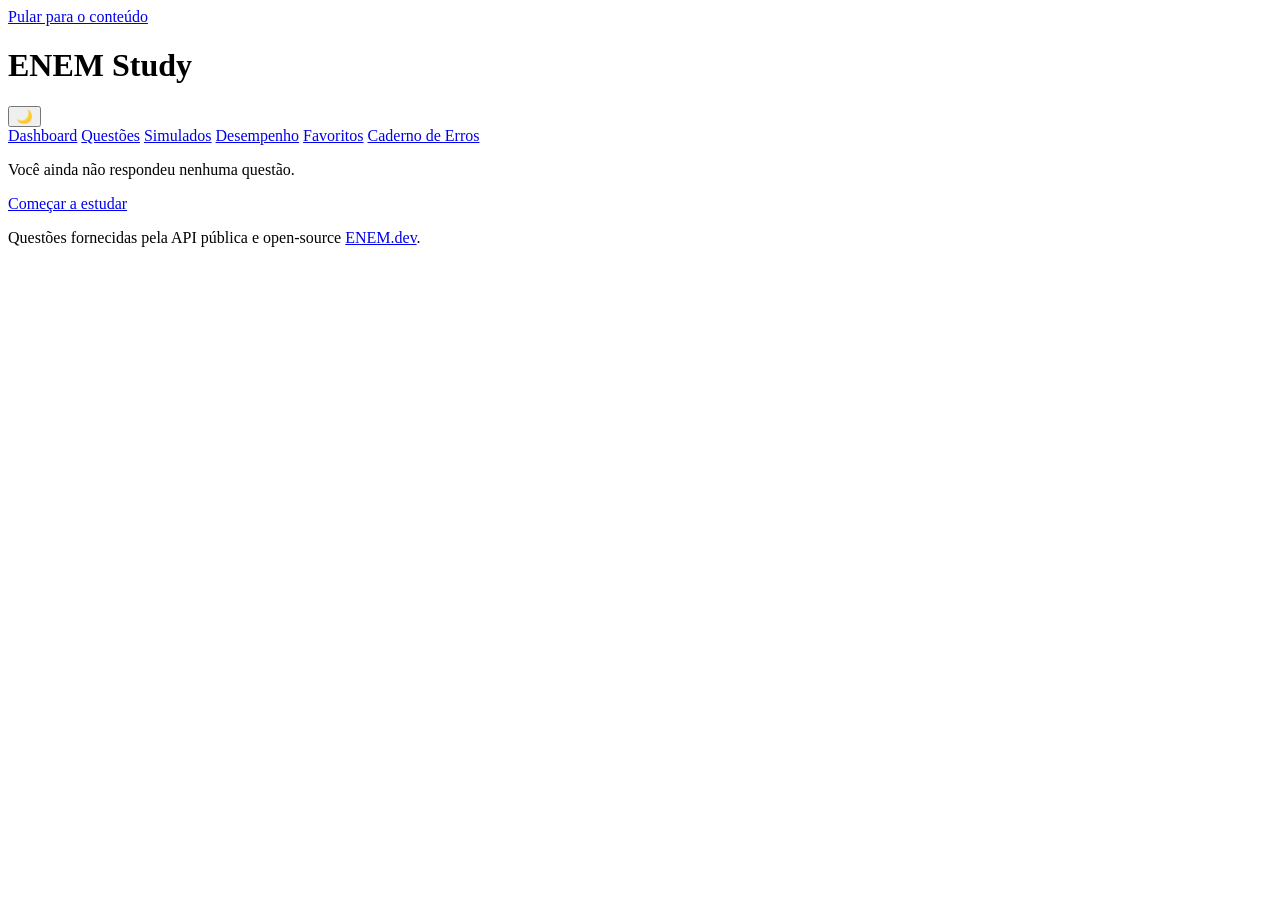
==== pages/desempenho.html @ bc512d7f "Rename desempenho.html to pages/desempenho.html" ====
<!DOCTYPE html>
<html lang="pt-BR">
<head>
  <meta charset="UTF-8" />
  <meta name="viewport" content="width=device-width, initial-scale=1.0" />
  <title>ENEM Study — Desempenho</title>
  <link rel="stylesheet" href="../css/global.css" />
  <link rel="stylesheet" href="../css/listas.css" />
  <link rel="preconnect" href="https://fonts.googleapis.com" />
  <script>
    // Aplica o tema salvo ANTES da primeira renderização (evita flash).
    // Única exceção deliberada à regra de que só storage.js acessa
    // localStorage: precisa rodar de forma síncrona no <head>.
    try {
      var config = JSON.parse(localStorage.getItem('enemStudy:config'));
      if (config && config.tema === 'escuro') {
        document.documentElement.setAttribute('data-tema', 'escuro');
      }
    } catch (erro) {
      // localStorage indisponível — segue com o tema claro padrão.
    }
  </script>
</head>
<body>
  <a href="#main" class="skip-link">Pular para o conteúdo</a>
  <header class="topo">
    <div class="topo-linha">
      <h1>ENEM Study</h1>
      <button id="btn-tema" type="button" class="botao-tema" aria-label="Ativar tema escuro">🌙</button>
    </div>
    <nav class="nav" aria-label="Navegação principal">
      <a class="nav-link" href="../index.html">Dashboard</a>
      <a class="nav-link" href="questoes.html">Questões</a>
      <a class="nav-link" href="simulados.html">Simulados</a>
      <a class="nav-link" href="desempenho.html">Desempenho</a>
      <a class="nav-link" href="favoritos.html">Favoritos</a>
      <a class="nav-link" href="erros.html">Caderno de Erros</a>
    </nav>
  </header>

  <main class="conteudo" id="main">
    <section id="estado-sem-dados" class="cartao cartao--central">
      <p>Você ainda não respondeu nenhuma questão.</p>
      <a href="questoes.html" class="botao botao--primario">Começar a estudar</a>
    </section>

    <div id="desempenho-conteudo" hidden>
      <section class="grade-stats">
        <div class="cartao stat-card">
          <span class="stat-label">Total de questões</span>
          <span id="resumo-total" class="stat-valor">0</span>
        </div>
        <div class="cartao stat-card">
          <span class="stat-label">Acertos</span>
          <span id="resumo-acertos" class="stat-valor">0</span>
        </div>
        <div class="cartao stat-card">
          <span class="stat-label">Taxa de acerto geral</span>
          <span id="resumo-taxa" class="stat-valor">0%</span>
        </div>
      </section>

      <section class="cartao">
        <h2>Desempenho por área</h2>
        <div class="tabela-scroll">
          <table class="tabela">
            <thead>
              <tr>
                <th scope="col">Área</th>
                <th scope="col">Questões</th>
                <th scope="col">Acertos</th>
                <th scope="col">Taxa de acerto</th>
              </tr>
            </thead>
            <tbody id="tabela-disciplinas"></tbody>
          </table>
        </div>
      </section>

      <section class="cartao">
        <h2>Questões por dia (últimos 14 dias)</h2>
        <div id="grafico-questoes-por-dia" class="grafico-barras"></div>
      </section>
    </div>
  </main>

  <footer class="rodape">
    <p>Questões fornecidas pela API pública e open-source <a href="https://enem.dev" target="_blank" rel="noopener">ENEM.dev</a>.</p>
  </footer>

  <script type="module" src="../js/app.js"></script>
  <script type="module" src="../js/desempenho.js"></script>
</body>
</html>
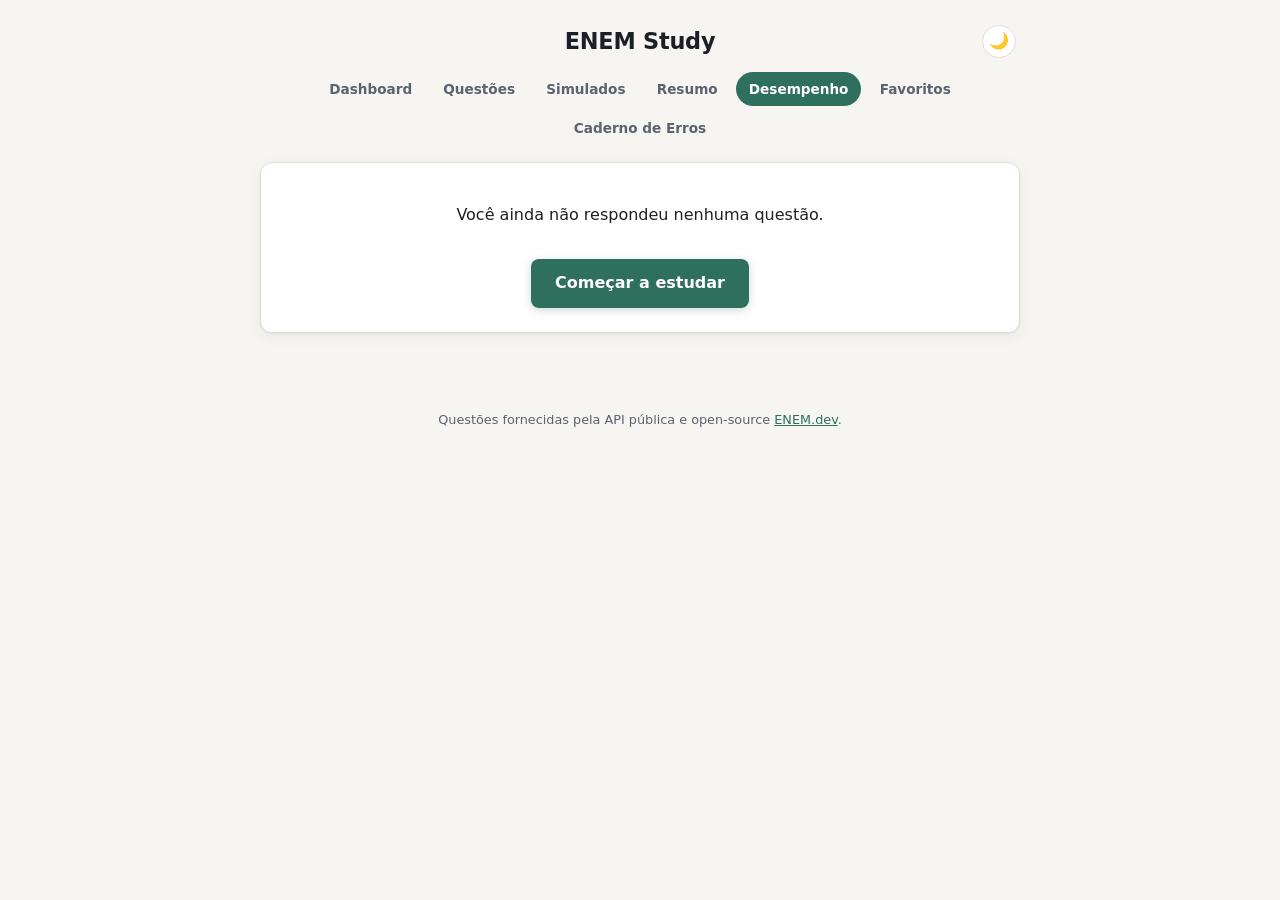
==== commit 3f55f425: "Add 'Resumo' link to navigation Added a link to 'Resumo' in the navigation menu." ====
--- a/pages/desempenho.html
+++ b/pages/desempenho.html
@@ -32,6 +32,7 @@
       <a class="nav-link" href="../index.html">Dashboard</a>
       <a class="nav-link" href="questoes.html">Questões</a>
       <a class="nav-link" href="simulados.html">Simulados</a>
+      <a class="nav-link" href="resumo.html">Resumo</a>
       <a class="nav-link" href="desempenho.html">Desempenho</a>
       <a class="nav-link" href="favoritos.html">Favoritos</a>
       <a class="nav-link" href="erros.html">Caderno de Erros</a>
--- a/css/global.css
+++ b/css/global.css
@@ -0,0 +1,384 @@
+/* css/global.css
+   Tokens visuais e elementos compartilhados por TODAS as páginas:
+   layout base, navegação, cartões, botões, status e rodapé.
+   Estilos específicos de cada página ficam em arquivos próprios
+   (questoes.css, dashboard.css, listas.css). */
+
+@import url('https://fonts.googleapis.com/css2?family=Sora:wght@600;700;800&family=Inter:wght@400;500;600;700&display=swap');
+
+:root {
+  --cor-fundo: #f6f5f1;
+  --cor-texto: #1c1f26;
+  --cor-texto-suave: #5b6270;
+  --cor-borda: #e1ddd3;
+  --cor-cartao: #ffffff;
+  --cor-primaria: #2f6f5e;
+  --cor-primaria-hover: #23574a;
+  --cor-primaria-fundo: #e7f0ec;
+  --cor-acerto: #2f6f5e;
+  --cor-acerto-fundo: #e7f0ec;
+  --cor-erro: #b3432b;
+  --cor-erro-fundo: #f7e9e5;
+  --cor-aviso-fundo: #fbf3e3;
+  --cor-aviso-borda: #d9a441;
+  --cor-aviso-texto: #8a6416;
+  --raio: 12px;
+  --raio-pequeno: 8px;
+  --sombra: 0 1px 2px rgba(28, 31, 38, 0.05), 0 4px 14px rgba(28, 31, 38, 0.06);
+  --fonte-titulo: 'Sora', system-ui, -apple-system, sans-serif;
+  --fonte-corpo: 'Inter', system-ui, -apple-system, sans-serif;
+  --transicao: 0.18s ease;
+}
+
+:root[data-tema="escuro"] {
+  --cor-fundo: #12151b;
+  --cor-texto: #e9ebf0;
+  --cor-texto-suave: #949cad;
+  --cor-borda: #262b35;
+  --cor-cartao: #191d25;
+  --cor-primaria: #5cb69c;
+  --cor-primaria-hover: #74c7af;
+  --cor-primaria-fundo: #1b2b26;
+  --cor-acerto: #5cb69c;
+  --cor-acerto-fundo: #1b2b26;
+  --cor-erro: #e28468;
+  --cor-erro-fundo: #2c1c17;
+  --cor-aviso-fundo: #2b2416;
+  --cor-aviso-borda: #d9a441;
+  --cor-aviso-texto: #e8c477;
+  --sombra: 0 1px 2px rgba(0, 0, 0, 0.3), 0 4px 14px rgba(0, 0, 0, 0.35);
+}
+
+* {
+  box-sizing: border-box;
+}
+
+body {
+  margin: 0;
+  background: var(--cor-fundo);
+  color: var(--cor-texto);
+  font-family: var(--fonte-corpo);
+  line-height: 1.55;
+  transition: background-color var(--transicao), color var(--transicao);
+}
+
+h1, h2, h3 {
+  font-family: var(--fonte-titulo);
+  letter-spacing: -0.01em;
+}
+
+.sr-only {
+  position: absolute;
+  width: 1px;
+  height: 1px;
+  overflow: hidden;
+  clip: rect(0, 0, 0, 0);
+  white-space: nowrap;
+}
+
+.skip-link {
+  position: absolute;
+  left: 0.75rem;
+  top: -3rem;
+  background: var(--cor-primaria);
+  color: #ffffff;
+  padding: 0.6rem 1rem;
+  border-radius: var(--raio-pequeno);
+  text-decoration: none;
+  font-weight: 600;
+  font-size: 0.85rem;
+  z-index: 100;
+  transition: top var(--transicao);
+}
+
+.skip-link:focus {
+  top: 0.75rem;
+}
+
+@media (prefers-reduced-motion: reduce) {
+  * {
+    animation-duration: 0.001ms !important;
+    animation-iteration-count: 1 !important;
+    transition-duration: 0.001ms !important;
+  }
+}
+
+/* --- cabeçalho e navegação --- */
+
+.topo {
+  padding: 1.5rem 1.5rem 1rem;
+  max-width: 800px;
+  margin: 0 auto;
+}
+
+.topo-linha {
+  display: flex;
+  align-items: center;
+  justify-content: center;
+  gap: 0.75rem;
+  position: relative;
+  margin-bottom: 0.85rem;
+}
+
+.topo h1 {
+  margin: 0;
+  font-size: 1.4rem;
+  font-weight: 700;
+}
+
+.botao-tema {
+  position: absolute;
+  right: 0;
+  background: var(--cor-cartao);
+  border: 1px solid var(--cor-borda);
+  border-radius: 999px;
+  width: 2.1rem;
+  height: 2.1rem;
+  font-size: 1rem;
+  line-height: 1;
+  cursor: pointer;
+  display: flex;
+  align-items: center;
+  justify-content: center;
+  transition: border-color var(--transicao), transform var(--transicao);
+}
+
+.botao-tema:hover {
+  border-color: var(--cor-primaria);
+  transform: scale(1.06);
+}
+
+.nav {
+  display: flex;
+  flex-wrap: wrap;
+  justify-content: center;
+  gap: 0.35rem;
+}
+
+.nav-link {
+  color: var(--cor-texto-suave);
+  text-decoration: none;
+  font-size: 0.85rem;
+  font-weight: 600;
+  padding: 0.4rem 0.8rem;
+  border-radius: 999px;
+  transition: background-color var(--transicao), color var(--transicao);
+}
+
+.nav-link:hover {
+  background: var(--cor-primaria-fundo);
+  color: var(--cor-primaria);
+}
+
+.nav-link--ativo {
+  background: var(--cor-primaria);
+  color: #ffffff;
+}
+
+.nav-link--ativo:hover {
+  background: var(--cor-primaria-hover);
+  color: #ffffff;
+}
+
+/* --- layout de conteúdo --- */
+
+.conteudo {
+  max-width: 800px;
+  margin: 0 auto;
+  padding: 0 1.25rem 3rem;
+  display: flex;
+  flex-direction: column;
+  gap: 1rem;
+}
+
+.conteudo h2 {
+  margin: 0.25rem 0 0;
+  font-size: 1.1rem;
+}
+
+/* --- cartões --- */
+
+.cartao {
+  background: var(--cor-cartao);
+  border: 1px solid var(--cor-borda);
+  border-radius: var(--raio);
+  box-shadow: var(--sombra);
+  padding: 1.5rem;
+  transition: background-color var(--transicao), border-color var(--transicao);
+  animation: entrada 0.4s ease backwards;
+}
+
+@keyframes entrada {
+  from {
+    opacity: 0;
+    transform: translateY(10px);
+  }
+  to {
+    opacity: 1;
+    transform: translateY(0);
+  }
+}
+
+.cartao--central {
+  text-align: center;
+  display: flex;
+  flex-direction: column;
+  gap: 1rem;
+  align-items: center;
+}
+
+/* --- texto utilitário --- */
+
+.texto-suave {
+  color: var(--cor-texto-suave);
+  font-size: 0.9rem;
+}
+
+.texto-acerto {
+  color: var(--cor-acerto);
+  font-weight: 600;
+}
+
+.texto-erro {
+  color: var(--cor-erro);
+  font-weight: 600;
+}
+
+/* --- status / banners --- */
+
+.status {
+  padding: 0.85rem 1rem;
+  border-radius: var(--raio);
+  font-size: 0.95rem;
+  border: 1px solid var(--cor-borda);
+  background: var(--cor-cartao);
+}
+
+.status--loading {
+  color: var(--cor-texto-suave);
+}
+
+.status--erro {
+  color: var(--cor-erro);
+  background: var(--cor-erro-fundo);
+  border-color: var(--cor-erro);
+}
+
+.banner-revisao {
+  display: flex;
+  flex-wrap: wrap;
+  gap: 0.75rem;
+  align-items: center;
+  justify-content: space-between;
+  padding: 0.75rem 1rem;
+  border-radius: var(--raio);
+  background: var(--cor-aviso-fundo);
+  border: 1px solid var(--cor-aviso-borda);
+  font-size: 0.9rem;
+}
+
+/* --- botões --- */
+
+.botao {
+  font: inherit;
+  font-family: var(--fonte-corpo);
+  border: none;
+  border-radius: var(--raio-pequeno);
+  padding: 0.75rem 1.5rem;
+  cursor: pointer;
+  font-weight: 600;
+  text-decoration: none;
+  display: inline-block;
+  transition: background-color var(--transicao), opacity var(--transicao), transform var(--transicao);
+}
+
+.botao:active:not(:disabled) {
+  transform: scale(0.98);
+}
+
+.botao:focus-visible {
+  outline: 2px solid var(--cor-primaria);
+  outline-offset: 2px;
+}
+
+.botao--primario {
+  background: var(--cor-primaria);
+  color: #ffffff;
+  box-shadow: 0 2px 8px rgba(47, 111, 94, 0.25);
+}
+
+.botao--primario:hover:not(:disabled) {
+  background: var(--cor-primaria-hover);
+}
+
+.botao--primario:disabled {
+  opacity: 0.5;
+  cursor: not-allowed;
+}
+
+.botao--secundario {
+  background: transparent;
+  color: var(--cor-primaria);
+  border: 1px solid var(--cor-primaria);
+}
+
+.botao--secundario:hover {
+  background: var(--cor-acerto-fundo);
+}
+
+.botao--pequeno {
+  padding: 0.45rem 0.9rem;
+  font-size: 0.85rem;
+}
+
+.botao--grande {
+  padding: 1rem 2.25rem;
+  font-size: 1.05rem;
+  font-family: var(--fonte-titulo);
+}
+
+.botao:disabled {
+  opacity: 0.6;
+}
+
+.acoes-dashboard {
+  display: flex;
+  justify-content: center;
+  padding: 0.5rem 0 1rem;
+}
+
+.link-ver-mais {
+  display: inline-block;
+  margin-top: 0.75rem;
+  color: var(--cor-primaria);
+  font-weight: 600;
+  font-size: 0.9rem;
+  text-decoration: none;
+}
+
+.link-ver-mais:hover {
+  text-decoration: underline;
+}
+
+/* --- rodapé --- */
+
+.rodape {
+  text-align: center;
+  color: var(--cor-texto-suave);
+  font-size: 0.8rem;
+  padding: 1rem 1.5rem 2rem;
+}
+
+.rodape a {
+  color: var(--cor-primaria);
+}
+
+@media (max-width: 480px) {
+  .topo {
+    padding: 1.25rem 1rem 0.75rem;
+  }
+
+  .cartao {
+    padding: 1.1rem;
+  }
+}
--- a/css/listas.css
+++ b/css/listas.css
@@ -0,0 +1,114 @@
+/* css/listas.css
+   Estilos compartilhados por pages/favoritos.html, pages/erros.html e
+   pages/desempenho.html: listas de cartões, tabela de disciplinas e
+   gráfico de barras simples. Depende dos tokens definidos em global.css. */
+
+.estado-vazio-icone {
+  fill: none;
+  stroke: var(--cor-texto-suave);
+  stroke-width: 1.6;
+  stroke-linecap: round;
+  stroke-linejoin: round;
+  opacity: 0.6;
+}
+
+.lista-cartoes {
+  list-style: none;
+  margin: 0;
+  padding: 0;
+  display: flex;
+  flex-direction: column;
+  gap: 0.75rem;
+}
+
+.cartao-item {
+  background: var(--cor-cartao);
+  border: 1px solid var(--cor-borda);
+  border-radius: var(--raio);
+  box-shadow: var(--sombra);
+  padding: 1rem 1.25rem;
+  display: flex;
+  flex-wrap: wrap;
+  gap: 1rem;
+  align-items: center;
+  justify-content: space-between;
+}
+
+.cartao-item-info {
+  display: flex;
+  flex-direction: column;
+  gap: 0.2rem;
+  min-width: 0;
+}
+
+.cartao-item-info strong {
+  font-size: 0.95rem;
+}
+
+.cartao-item-acoes {
+  display: flex;
+  gap: 0.5rem;
+  flex-shrink: 0;
+}
+
+.tabela-scroll {
+  overflow-x: auto;
+  -webkit-overflow-scrolling: touch;
+}
+
+.tabela {
+  width: 100%;
+  border-collapse: collapse;
+  font-size: 0.9rem;
+}
+
+.tabela th,
+.tabela td {
+  text-align: left;
+  padding: 0.6rem 0.5rem;
+  border-bottom: 1px solid var(--cor-borda);
+}
+
+.tabela th {
+  color: var(--cor-texto-suave);
+  font-weight: 600;
+  font-size: 0.8rem;
+  text-transform: uppercase;
+  letter-spacing: 0.02em;
+}
+
+.grafico-barras {
+  display: flex;
+  align-items: flex-end;
+  gap: 0.4rem;
+  height: 120px;
+  padding-top: 0.5rem;
+}
+
+.coluna-barra {
+  flex: 1;
+  height: 100%;
+  display: flex;
+  align-items: flex-end;
+  border-radius: 4px 4px 0 0;
+  background: var(--cor-fundo);
+}
+
+.coluna-barra-preenchimento {
+  width: 100%;
+  min-height: 2px;
+  background: var(--cor-primaria);
+  border-radius: 4px 4px 0 0;
+  transition: height 0.3s ease;
+}
+
+@media (max-width: 480px) {
+  .cartao-item {
+    flex-direction: column;
+    align-items: stretch;
+  }
+
+  .cartao-item-acoes {
+    justify-content: flex-end;
+  }
+}
